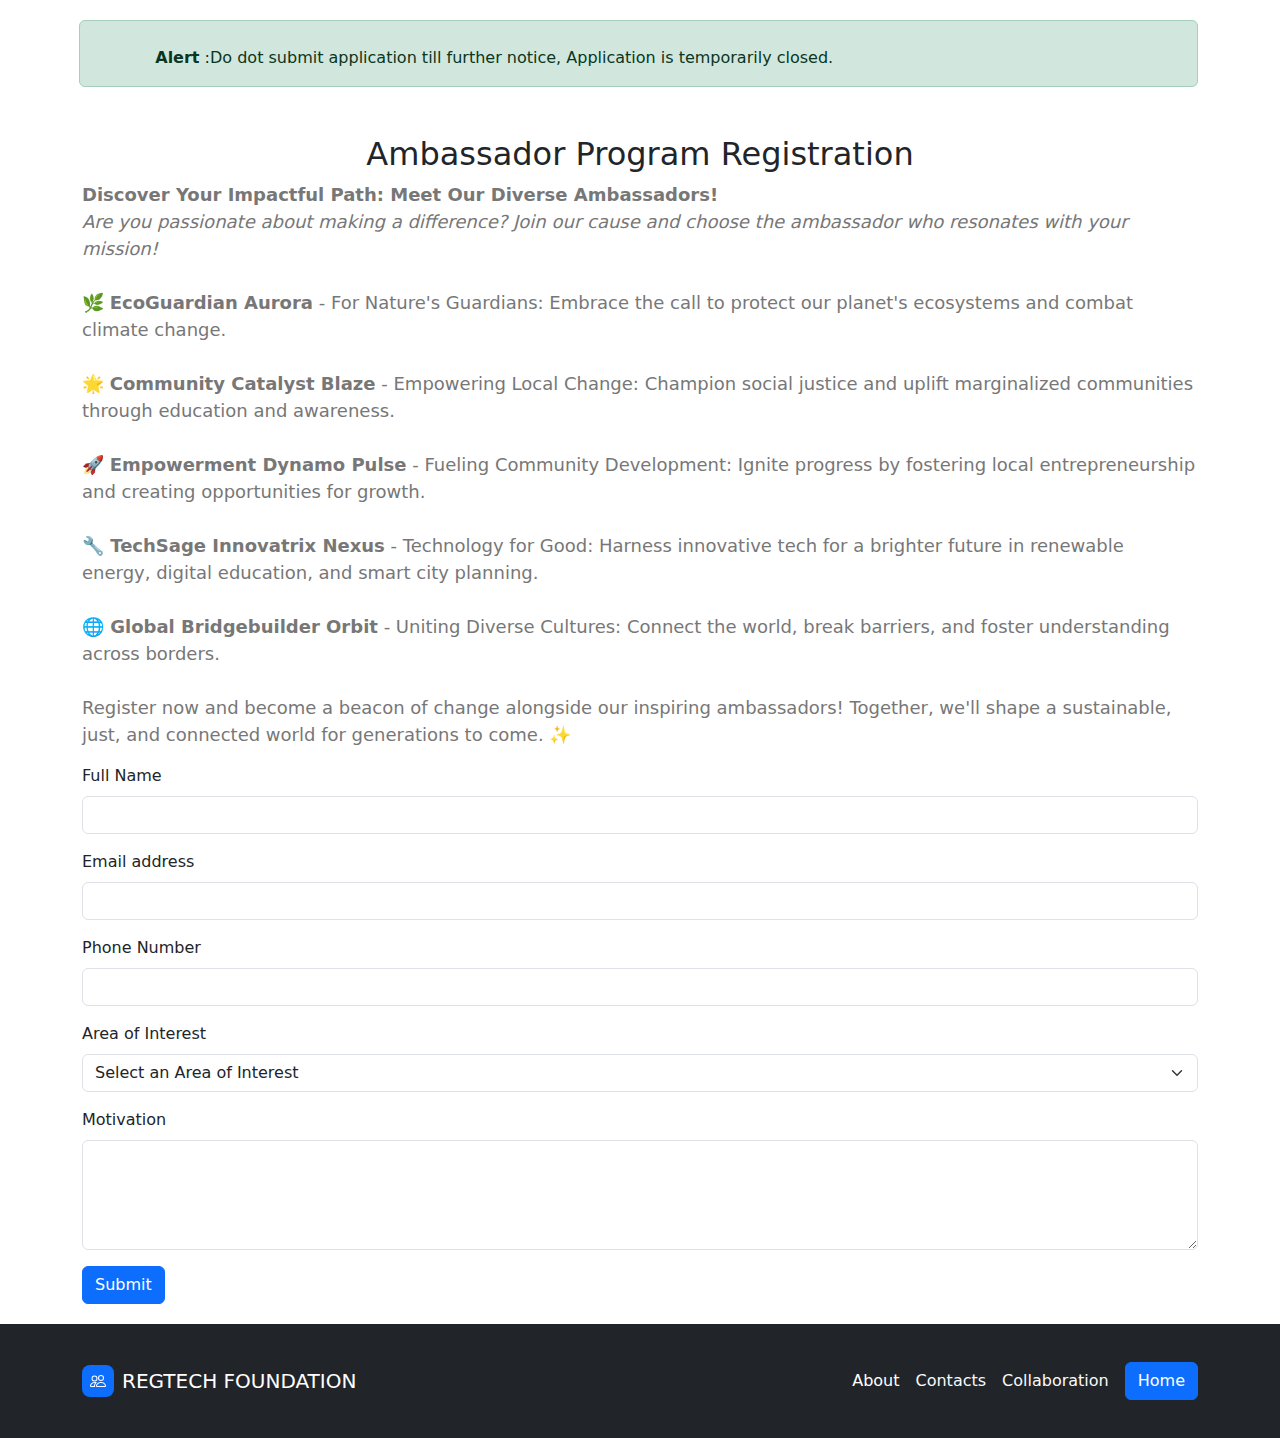
==== REGTECH/REG-form.html @ 603ce309 "resilient" ====
<!DOCTYPE html>
<html data-bs-theme="light" lang="en">

<head>
    <meta charset="utf-8">
    <meta name="viewport" content="width=device-width, initial-scale=1.0, shrink-to-fit=no">
    <title>Ambassador Program Registration</title>
    <meta name="theme-color" content="#268a83">
    <link rel="canonical" href="https://resgreentech.tech/REG-form.html">
    <meta property="og:url" content="https://resgreentech.tech/REG-form.html">
    <meta name="twitter:description" content="Feeding the street kids program in Zambia headquarters ">
    <meta name="twitter:image" content="https://resgreentech.tech/assets/img/7.jpg">
    <meta name="twitter:card" content="summary">
    <meta property="og:image" content="https://resgreentech.tech/assets/img/21.jpg">
    <meta property="og:type" content="website">
    <meta name="description" content="At Resilient Equity Green Tech Foundation, we are dedicated to promoting equity, empowering individuals and communities, and protecting the environment through sustainable practices. Our mission is to create a more just and inclusive society where everyone has the tools and resources to thrive.">
    <meta name="twitter:title" content="Resilient Equity Green Foundation Africa">
    <link rel="icon" type="image/png" sizes="488x451" href="assets/img/rezssse-removebg-preview.png">
    <link rel="icon" type="image/png" sizes="783x514" href="assets/img/u.png">
    <link rel="icon" type="image/png" sizes="1341x618" href="assets/img/q.png">
    <link rel="icon" type="image/png" sizes="488x451" href="assets/img/rezssse-removebg-preview.png">
    <link rel="icon" type="image/png" sizes="784x500" href="assets/img/Resss.png">
    <link rel="stylesheet" href="assets/bootstrap/css/bootstrap.min.css">
    <link rel="manifest" href="manifest.json">
    <link rel="stylesheet" href="https://fonts.googleapis.com/css?family=Abel&amp;display=swap">
    <link rel="stylesheet" href="https://fonts.googleapis.com/css?family=Abhaya+Libre&amp;display=swap">
    <link rel="stylesheet" href="https://fonts.googleapis.com/css?family=Aboreto&amp;display=swap">
    <link rel="stylesheet" href="https://fonts.googleapis.com/css?family=Abril+Fatface&amp;display=swap">
    <link rel="stylesheet" href="https://fonts.googleapis.com/css?family=Abyssinica+SIL&amp;display=swap">
    <link rel="stylesheet" href="https://fonts.googleapis.com/css?family=Aclonica&amp;display=swap">
    <link rel="stylesheet" href="https://fonts.googleapis.com/css?family=Adamina&amp;display=swap">
    <link rel="stylesheet" href="assets/css/animate.min.css">
    <link rel="stylesheet" href="https://stackpath.bootstrapcdn.com/bootstrap/4.5.2/css/bootstrap.min.css">
    <link rel="stylesheet" href="assets/css/style.css">
    <link rel="stylesheet" href="https://cdn.jsdelivr.net/npm/bootstrap@5.3.0/dist/css/bootstrap.min.css">
    <link rel="stylesheet" href="assets/css/Navbar-Right-Links-Dark-icons.css">
    <link rel="stylesheet" href="assets/css/Articles-Cards-images.css">
    <link rel="stylesheet" href="assets/css/davidcv.css">
    <link rel="stylesheet" href="https://cdnjs.cloudflare.com/ajax/libs/bootstrap/5.3.0/css/bootstrap.min.css">
    <link rel="stylesheet" href="assets/css/custom.css">
<?php include 'form-handler.php'; ?>
</head>

<body>
    <div class="btn-toolbar">
        <div class="btn-group" role="group"></div>
        <div class="btn-group" role="group"></div>
        <div class="btn-group" role="group"></div>
    </div>
    <div class="container"><a class="btn btn-primary d-grid float-start" role="button" href="index.html">Home</a>
        <div class="alert alert-success" role="alert" style="padding-left: 68px;padding-top: 25px;margin-left: -3px;padding-right: 29px;"><span style="padding-left: 0px;margin-right: -3px;"><strong>Alert</strong>&nbsp;:Do dot submit application till further notice, Application is temporarily closed.</span></div>
        <h2 class="mt-5">Ambassador Program Registration</h2>
        <p class="border rounded border-0 border-primary shadow-none focus-ring focus-ring-info d-inline-block float-end"><strong>Discover Your Impactful Path: Meet Our Diverse Ambassadors!</strong><br><em>Are you passionate about making a difference? Join our cause and choose the ambassador who resonates with your mission!</em><br><br>🌿 <strong>EcoGuardian Aurora</strong> - For Nature's Guardians: Embrace the call to protect our planet's ecosystems and combat climate change.<br><br>🌟 <strong>Community Catalyst Blaze</strong> - Empowering Local Change: Champion social justice and uplift marginalized communities through education and awareness.<br><br>🚀 <strong>Empowerment Dynamo Pulse</strong> - Fueling Community Development: Ignite progress by fostering local entrepreneurship and creating opportunities for growth.<br><br>🔧<strong> TechSage Innovatrix Nexus</strong> - Technology for Good: Harness innovative tech for a brighter future in renewable energy, digital education, and smart city planning.<br><br><strong>🌐 Global Bridgebuilder Orbit</strong> - Uniting Diverse Cultures: Connect the world, break barriers, and foster understanding across borders.<br><br>Register now and become a beacon of change alongside our inspiring ambassadors! Together, we'll shape a sustainable, just, and connected world for generations to come. ✨</p>
        <form>
            <div class="mb-3"><label class="form-label form-label" for="fullName">Full Name</label><input class="form-control form-control" type="text" id="fullName" required=""></div>
            <div class="mb-3"><label class="form-label form-label" for="email">Email address</label><input class="form-control form-control" type="email" id="email" required=""></div>
            <div class="mb-3"><label class="form-label form-label" for="phone">Phone Number</label><input class="form-control form-control" type="tel" id="phone" required=""></div>
            <div class="mb-3"><label class="form-label form-label" for="areaInterest">Area of Interest</label><select class="form-select form-select" id="areaInterest" required="">
                    <option value="" selected="">Select an Area of Interest</option>
                    <option value="Conservation and Environment">Conservation and Environment</option>
                    <option value="Justice and Local Challenges">Justice and Local Challenges</option>
                    <option value="Community Development">Community Development</option>
                    <option value="Technology for Good">Technology for Good</option>
                    <option value="Global Connect">Global Connect</option>
                </select></div>
            <div class="mb-3"><label class="form-label form-label" for="motivation">Motivation</label><textarea class="form-control form-control" id="motivation" rows="4" required=""></textarea></div><button class="btn btn-primary" type="submit">Submit</button>
        </form>
    </div>
    <nav class="navbar navbar-expand-md bg-dark pulse animated py-3" data-bss-disabled-mobile="true" data-bs-theme="dark">
        <div class="container"><a class="navbar-brand d-flex align-items-center" href="#"><span class="bs-icon-sm bs-icon-rounded bs-icon-primary d-flex justify-content-center align-items-center me-2 bs-icon" data-bss-hover-animate="wobble"><svg xmlns="http://www.w3.org/2000/svg" width="1em" height="1em" fill="currentColor" viewBox="0 0 16 16" class="bi bi-people">
                        <path d="M15 14s1 0 1-1-1-4-5-4-5 3-5 4 1 1 1 1h8Zm-7.978-1A.261.261 0 0 1 7 12.996c.001-.264.167-1.03.76-1.72C8.312 10.629 9.282 10 11 10c1.717 0 2.687.63 3.24 1.276.593.69.758 1.457.76 1.72l-.008.002a.274.274 0 0 1-.014.002H7.022ZM11 7a2 2 0 1 0 0-4 2 2 0 0 0 0 4Zm3-2a3 3 0 1 1-6 0 3 3 0 0 1 6 0ZM6.936 9.28a5.88 5.88 0 0 0-1.23-.247A7.35 7.35 0 0 0 5 9c-4 0-5 3-5 4 0 .667.333 1 1 1h4.216A2.238 2.238 0 0 1 5 13c0-1.01.377-2.042 1.09-2.904.243-.294.526-.569.846-.816ZM4.92 10A5.493 5.493 0 0 0 4 13H1c0-.26.164-1.03.76-1.724.545-.636 1.492-1.256 3.16-1.275ZM1.5 5.5a3 3 0 1 1 6 0 3 3 0 0 1-6 0Zm3-2a2 2 0 1 0 0 4 2 2 0 0 0 0-4Z"></path>
                    </svg></span><span data-bss-hover-animate="pulse">REGTECH FOUNDATION</span></a><button data-bs-toggle="collapse" class="navbar-toggler" data-bs-target="#navcol-5"><span class="visually-hidden">Toggle navigation</span><span class="navbar-toggler-icon"></span></button>
            <div class="collapse navbar-collapse" id="navcol-5">
                <ul class="navbar-nav ms-auto">
                    <li class="nav-item"><a class="nav-link active" data-bss-hover-animate="tada" href="About.html">About</a></li>
                    <li class="nav-item"><a class="nav-link link-light" data-bss-hover-animate="tada" href="contacts.html">Contacts</a></li>
                    <li class="nav-item"><a class="nav-link link-light" data-bss-hover-animate="tada" href="membershipp.html">Collaboration</a></li>
                </ul><a class="btn btn-primary ms-md-2" role="button" data-bss-hover-animate="flash" href="index.html">Home</a>
            </div>
        </div>
    </nav>
    <script src="assets/bootstrap/js/bootstrap.min.js"></script>
    <script src="assets/js/bs-init.js"></script>
    <script src="assets/js/script.js"></script>
    <script src="https://cdn.jsdelivr.net/npm/bootstrap@5.3.0/dist/js/bootstrap.bundle.min.js"></script>
    <script src="assets/js/newscript.js"></script>
    <script src="assets/js/davidnewcv.js"></script>
    <script src="https://cdnjs.cloudflare.com/ajax/libs/bootstrap/5.3.0/js/bootstrap.bundle.min.js"></script>
</body>

</html>
---- REGTECH/assets/css/style.css ----
/* Creative and Colorful CSS Styles */

body {
  background-color: #f8f8f8;
  font-family: 'Arial', sans-serif;
}

.container {
  max-width: 1200px;
  margin: 0 auto;
  padding: 40px;
}

header {
  text-align: center;
  margin-bottom: 40px;
}

h1 {
  font-size: 48px;
  color: #333;
  text-transform: uppercase;
}

section {
  margin-bottom: 40px;
}

h2 {
  font-size: 36px;
  color: #ff4081;
  text-align: center;
  margin-bottom: 20px;
}

.card {
  background-color: #fff;
  border-radius: 8px;
  box-shadow: 0 2px 4px rgba(0, 0, 0, 0.1);
  padding: 24px;
  margin-bottom: 20px;
}

.card-title {
  font-size: 24px;
  color: #333;
  margin-bottom: 12px;
}

.card-description {
  font-size: 16px;
  color: #555;
  line-height: 1.5;
}

.button {
  display: inline-block;
  padding: 12px 24px;
  font-size: 16px;
  color: #fff;
  background-color: #ff4081;
  border-radius: 4px;
  text-decoration: none;
  transition: background-color 0.3s ease;
}

.button:hover {
  background-color: #e00070;
}

p {
  color: #777;
  font-size: 18px;
  line-height: 1.5;
}
---- REGTECH/assets/css/Navbar-Right-Links-Dark-icons.css ----
.bs-icon {
  --bs-icon-size: .75rem;
  display: flex;
  flex-shrink: 0;
  justify-content: center;
  align-items: center;
  font-size: var(--bs-icon-size);
  width: calc(var(--bs-icon-size) * 2);
  height: calc(var(--bs-icon-size) * 2);
  color: var(--bs-primary);
}

.bs-icon-xs {
  --bs-icon-size: 1rem;
  width: calc(var(--bs-icon-size) * 1.5);
  height: calc(var(--bs-icon-size) * 1.5);
}

.bs-icon-sm {
  --bs-icon-size: 1rem;
}

.bs-icon-md {
  --bs-icon-size: 1.5rem;
}

.bs-icon-lg {
  --bs-icon-size: 2rem;
}

.bs-icon-xl {
  --bs-icon-size: 2.5rem;
}

.bs-icon.bs-icon-primary {
  color: var(--bs-white);
  background: var(--bs-primary);
}

.bs-icon.bs-icon-primary-light {
  color: var(--bs-primary);
  background: rgba(var(--bs-primary-rgb), .2);
}

.bs-icon.bs-icon-semi-white {
  color: var(--bs-primary);
  background: rgba(255, 255, 255, .5);
}

.bs-icon.bs-icon-rounded {
  border-radius: .5rem;
}

.bs-icon.bs-icon-circle {
  border-radius: 50%;
}

li {
}

h2 {
  font-size: 21.4px;
  padding: 0px;
}

@media (min-width: 576px) {
  h2 {
  }
}
---- REGTECH/assets/css/Articles-Cards-images.css ----
.fit-cover {
  object-fit: cover;
}

img {
}

img {
}
---- REGTECH/assets/css/davidcv.css ----
/* Global Styles */

body {
  font-family: Arial, sans-serif;
  line-height: 1.6;
  margin: 0;
  padding: 0;
}

.container {
  max-width: 800px;
  margin: 0 auto;
  padding: 20px;
}

h1 {
  color: #268a83;
}

h2 {
  color: #268a83;
  margin-top: 40px;
}

.subtitle {
  color: #777;
}

ul, ol {
  padding-left: 20px;
}

/* Experience Section */

.experience-item {
  margin-bottom: 40px;
}

.company {
  font-weight: bold;
  color: #268a83;
}

.date {
  color: #777;
}

/* Education Section */

.education-item {
  margin-bottom: 30px;
}

.school {
  font-weight: bold;
  color: #268a83;
}

/* Skills Section */

.skills {
  margin-bottom: 30px;
}

.skill-item {
  margin-bottom: 10px;
}

.skill-desc {
  color: #777;
}

/* Contact Section */

.contact-item {
  margin-bottom: 20px;
}

/* Add your custom CSS styles and creative features here */
---- REGTECH/assets/css/custom.css ----
/* Custom CSS for making images responsive */

/* You can add this in a separate CSS file or within a <style> tag in your HTML file */

/* Set a maximum width for images to prevent them from overflowing the container */

img {
  max-width: 100%;
  height: auto;
}

/* Optional: If you want to center the images horizontally within their containers */

img {
  display: block;
  margin-left: auto;
  margin-right: auto;
}
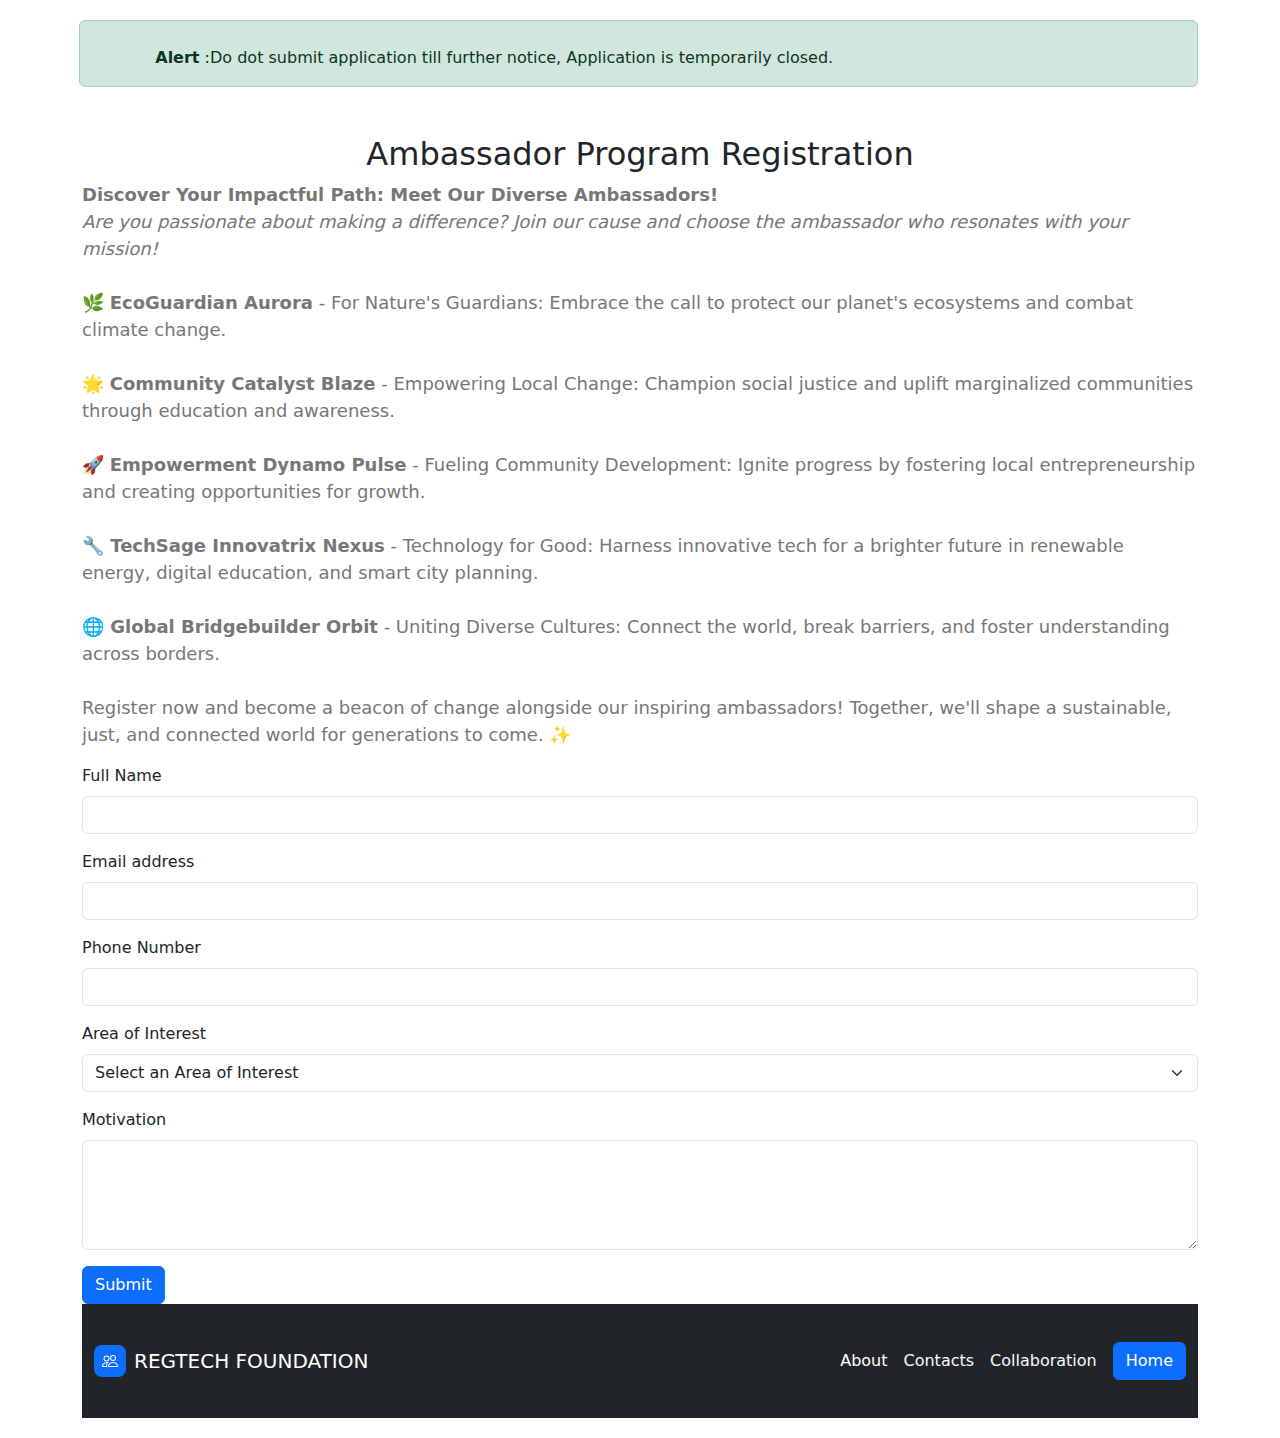
==== commit 1780164f: "Update REG-form.html" ====
--- a/REGTECH/REG-form.html
+++ b/REGTECH/REG-form.html
@@ -38,7 +38,7 @@
     <link rel="stylesheet" href="assets/css/davidcv.css">
     <link rel="stylesheet" href="https://cdnjs.cloudflare.com/ajax/libs/bootstrap/5.3.0/css/bootstrap.min.css">
     <link rel="stylesheet" href="assets/css/custom.css">
-<?php include 'form-handler.php'; ?>
+    
 </head>
 
 <body>
@@ -51,21 +51,37 @@
         <div class="alert alert-success" role="alert" style="padding-left: 68px;padding-top: 25px;margin-left: -3px;padding-right: 29px;"><span style="padding-left: 0px;margin-right: -3px;"><strong>Alert</strong>&nbsp;:Do dot submit application till further notice, Application is temporarily closed.</span></div>
         <h2 class="mt-5">Ambassador Program Registration</h2>
         <p class="border rounded border-0 border-primary shadow-none focus-ring focus-ring-info d-inline-block float-end"><strong>Discover Your Impactful Path: Meet Our Diverse Ambassadors!</strong><br><em>Are you passionate about making a difference? Join our cause and choose the ambassador who resonates with your mission!</em><br><br>🌿 <strong>EcoGuardian Aurora</strong> - For Nature's Guardians: Embrace the call to protect our planet's ecosystems and combat climate change.<br><br>🌟 <strong>Community Catalyst Blaze</strong> - Empowering Local Change: Champion social justice and uplift marginalized communities through education and awareness.<br><br>🚀 <strong>Empowerment Dynamo Pulse</strong> - Fueling Community Development: Ignite progress by fostering local entrepreneurship and creating opportunities for growth.<br><br>🔧<strong> TechSage Innovatrix Nexus</strong> - Technology for Good: Harness innovative tech for a brighter future in renewable energy, digital education, and smart city planning.<br><br><strong>🌐 Global Bridgebuilder Orbit</strong> - Uniting Diverse Cultures: Connect the world, break barriers, and foster understanding across borders.<br><br>Register now and become a beacon of change alongside our inspiring ambassadors! Together, we'll shape a sustainable, just, and connected world for generations to come. ✨</p>
-        <form>
-            <div class="mb-3"><label class="form-label form-label" for="fullName">Full Name</label><input class="form-control form-control" type="text" id="fullName" required=""></div>
-            <div class="mb-3"><label class="form-label form-label" for="email">Email address</label><input class="form-control form-control" type="email" id="email" required=""></div>
-            <div class="mb-3"><label class="form-label form-label" for="phone">Phone Number</label><input class="form-control form-control" type="tel" id="phone" required=""></div>
-            <div class="mb-3"><label class="form-label form-label" for="areaInterest">Area of Interest</label><select class="form-select form-select" id="areaInterest" required="">
-                    <option value="" selected="">Select an Area of Interest</option>
-                    <option value="Conservation and Environment">Conservation and Environment</option>
-                    <option value="Justice and Local Challenges">Justice and Local Challenges</option>
-                    <option value="Community Development">Community Development</option>
-                    <option value="Technology for Good">Technology for Good</option>
-                    <option value="Global Connect">Global Connect</option>
-                </select></div>
-            <div class="mb-3"><label class="form-label form-label" for="motivation">Motivation</label><textarea class="form-control form-control" id="motivation" rows="4" required=""></textarea></div><button class="btn btn-primary" type="submit">Submit</button>
-        </form>
-    </div>
+       <form action="https://formspree.io/f/mrgwponn" method="POST">
+  <div class="mb-3">
+    <label class="form-label form-label" for="fullName">Full Name</label>
+    <input class="form-control form-control" type="text" id="fullName" name="fullName" required="">
+  </div>
+  <div class="mb-3">
+    <label class="form-label form-label" for="email">Email address</label>
+    <input class="form-control form-control" type="email" id="email" name="email" required="">
+  </div>
+  <div class="mb-3">
+    <label class="form-label form-label" for="phone">Phone Number</label>
+    <input class="form-control form-control" type="tel" id="phone" name="phone" required="">
+  </div>
+  <div class="mb-3">
+    <label class="form-label form-label" for="areaInterest">Area of Interest</label>
+    <select class="form-select form-select" id="areaInterest" name="areaInterest" required="">
+      <option value="" selected="">Select an Area of Interest</option>
+      <option value="Conservation and Environment">Conservation and Environment</option>
+      <option value="Justice and Local Challenges">Justice and Local Challenges</option>
+      <option value="Community Development">Community Development</option>
+      <option value="Technology for Good">Technology for Good</option>
+      <option value="Global Connect">Global Connect</option>
+    </select>
+  </div>
+  <div class="mb-3">
+    <label class="form-label form-label" for="motivation">Motivation</label>
+    <textarea class="form-control form-control" id="motivation" name="motivation" rows="4" required=""></textarea>
+  </div>
+  <button class="btn btn-primary" type="submit">Submit</button>
+</form>
+
     <nav class="navbar navbar-expand-md bg-dark pulse animated py-3" data-bss-disabled-mobile="true" data-bs-theme="dark">
         <div class="container"><a class="navbar-brand d-flex align-items-center" href="#"><span class="bs-icon-sm bs-icon-rounded bs-icon-primary d-flex justify-content-center align-items-center me-2 bs-icon" data-bss-hover-animate="wobble"><svg xmlns="http://www.w3.org/2000/svg" width="1em" height="1em" fill="currentColor" viewBox="0 0 16 16" class="bi bi-people">
                         <path d="M15 14s1 0 1-1-1-4-5-4-5 3-5 4 1 1 1 1h8Zm-7.978-1A.261.261 0 0 1 7 12.996c.001-.264.167-1.03.76-1.72C8.312 10.629 9.282 10 11 10c1.717 0 2.687.63 3.24 1.276.593.69.758 1.457.76 1.72l-.008.002a.274.274 0 0 1-.014.002H7.022ZM11 7a2 2 0 1 0 0-4 2 2 0 0 0 0 4Zm3-2a3 3 0 1 1-6 0 3 3 0 0 1 6 0ZM6.936 9.28a5.88 5.88 0 0 0-1.23-.247A7.35 7.35 0 0 0 5 9c-4 0-5 3-5 4 0 .667.333 1 1 1h4.216A2.238 2.238 0 0 1 5 13c0-1.01.377-2.042 1.09-2.904.243-.294.526-.569.846-.816ZM4.92 10A5.493 5.493 0 0 0 4 13H1c0-.26.164-1.03.76-1.724.545-.636 1.492-1.256 3.16-1.275ZM1.5 5.5a3 3 0 1 1 6 0 3 3 0 0 1-6 0Zm3-2a2 2 0 1 0 0 4 2 2 0 0 0 0-4Z"></path>
@@ -88,4 +104,4 @@
     <script src="https://cdnjs.cloudflare.com/ajax/libs/bootstrap/5.3.0/js/bootstrap.bundle.min.js"></script>
 </body>
 
-</html>+</html>
